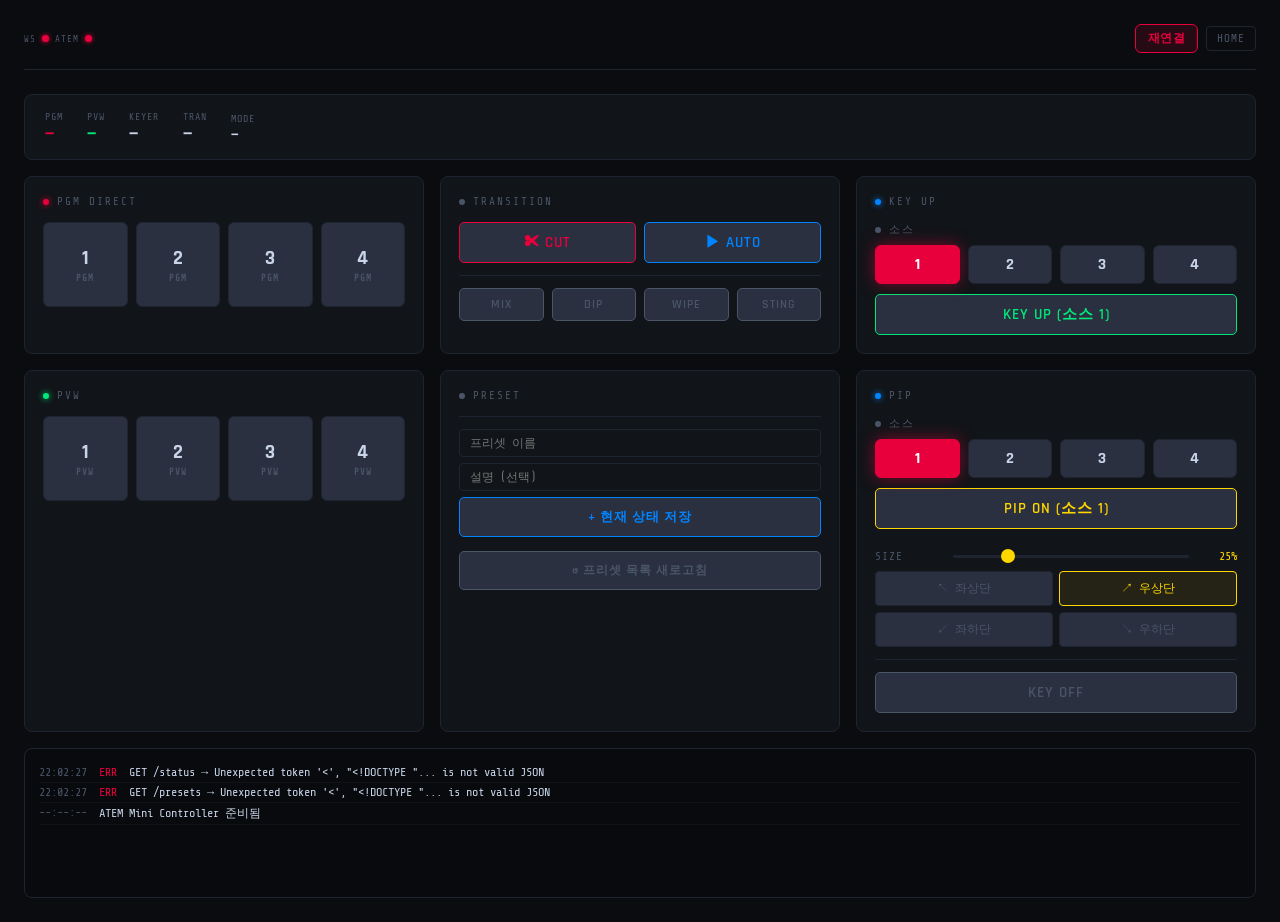
==== static/atem_ui.html @ 9cc90098 "Initial commit: ATEM Controller web application Co-Authored-By: Claude Sonnet 4.6 <noreply@anthropic" ====
<!DOCTYPE html>
<html lang="ko">
<head>
<meta charset="UTF-8">
<meta name="viewport" content="width=device-width, initial-scale=1.0">
<title>ATEM Mini Controller</title>
<link rel="stylesheet" href="/static/css/base.css">
<link rel="stylesheet" href="/static/css/ui.css">
</head>
<body>

<header>
  <span id="conn-info"></span>
  <div class="header-right">
    <span id="atem-addr"></span>
    <button id="reconnect-btn" onclick="reconnect()">재연결</button>
    <a class="nav-btn" href="/menu">HOME</a>
  </div>
</header>

<!-- 상태 표시 -->
<div class="status-panel" style="margin-bottom:16px">
  <div class="status-row">
    <div class="status-item">
      <span class="k">PGM</span>
      <span class="v pgm" id="s-pgm">—</span>
    </div>
    <div class="status-item">
      <span class="k">PVW</span>
      <span class="v pvw" id="s-pvw">—</span>
    </div>
    <div class="status-item">
      <span class="k">KEYER</span>
      <span class="v" id="s-keyer">—</span>
    </div>
    <div class="status-item">
      <span class="k">TRAN</span>
      <span class="v" id="s-tran">—</span>
    </div>
    <div class="status-item" style="flex:1">
      <span class="k">MODE</span>
      <span class="v mode" id="s-mode">—</span>
    </div>
  </div>
</div>

<div class="grid">

  <!-- PGM 직접 출력 -->
  <div class="panel" style="grid-area:pgm">
    <div class="panel-title red">PGM DIRECT</div>
    <div class="source-grid" id="pgm-grid">
      <button class="src-btn" onclick="directPgm(1)">1<span class="label">PGM</span></button>
      <button class="src-btn" onclick="directPgm(2)">2<span class="label">PGM</span></button>
      <button class="src-btn" onclick="directPgm(3)">3<span class="label">PGM</span></button>
      <button class="src-btn" onclick="directPgm(4)">4<span class="label">PGM</span></button>
    </div>
  </div>

  <!-- PVW -->
  <div class="panel" style="grid-area:pvw">
    <div class="panel-title active">PVW</div>
    <div class="source-grid" id="pvw-grid">
      <button class="src-btn" onclick="setPvw(1)">1<span class="label">PVW</span></button>
      <button class="src-btn" onclick="setPvw(2)">2<span class="label">PVW</span></button>
      <button class="src-btn" onclick="setPvw(3)">3<span class="label">PVW</span></button>
      <button class="src-btn" onclick="setPvw(4)">4<span class="label">PVW</span></button>
    </div>
  </div>

  <!-- 전환 -->
  <div class="panel" style="grid-area:tran">
    <div class="panel-title">TRANSITION</div>
    <div class="btn-row">
      <button class="btn cut"  id="btn-cut"  onclick="doTransition('cut')">✂ CUT</button>
      <button class="btn auto" id="btn-auto" onclick="doTransition('auto')">▶ AUTO</button>
    </div>
    <hr class="divider">
    <div class="btn-row">
      <button class="btn style-btn" id="style-MIX"   onclick="setTransStyle('MIX')">MIX</button>
      <button class="btn style-btn" id="style-DIP"   onclick="setTransStyle('DIP')">DIP</button>
      <button class="btn style-btn" id="style-WIPE"  onclick="setTransStyle('WIPE')">WIPE</button>
      <button class="btn style-btn" id="style-STING" onclick="setTransStyle('STING')">STING</button>
    </div>
  </div>

  <!-- 프리셋 -->
  <div class="panel" style="grid-area:preset">
    <div class="panel-title">PRESET</div>
    <div id="preset-list"></div>
    <hr class="divider">
    <div class="preset-add">
      <input type="text" id="preset-name" class="preset-name-input" placeholder="프리셋 이름">
      <input type="text" id="preset-desc" class="preset-name-input" placeholder="설명 (선택)">
      <button class="btn preset" onclick="savePreset()">+ 현재 상태 저장</button>
      <button class="btn reload" onclick="reloadPresets()">↺ 프리셋 목록 새로고침</button>
    </div>
  </div>

  <!-- KEY UP -->
  <div class="panel" style="grid-area:keyer">
    <div class="panel-title blue">KEY UP</div>
    <div class="panel-title" style="margin-bottom:8px">소스</div>
    <div class="source-grid" id="keyer-src-grid" style="margin-bottom:10px">
      <button class="src-btn" onclick="setKeyerSrc(1)" style="aspect-ratio:auto;padding:8px;font-size:16px">1</button>
      <button class="src-btn" onclick="setKeyerSrc(2)" style="aspect-ratio:auto;padding:8px;font-size:16px">2</button>
      <button class="src-btn" onclick="setKeyerSrc(3)" style="aspect-ratio:auto;padding:8px;font-size:16px">3</button>
      <button class="src-btn" onclick="setKeyerSrc(4)" style="aspect-ratio:auto;padding:8px;font-size:16px">4</button>
    </div>
    <button class="btn keyup" id="btn-keyup" onclick="keyUp()">KEY UP (소스 <span id="keyup-src">1</span>)</button>
  </div>

  <!-- PiP -->
  <div class="panel" style="grid-area:pip">
    <div class="panel-title blue">PiP</div>
    <div class="panel-title" style="margin-bottom:8px">소스</div>
    <div class="source-grid" id="pip-src-grid" style="margin-bottom:10px">
      <button class="src-btn" onclick="setPipSrc(1)" style="aspect-ratio:auto;padding:8px;font-size:16px">1</button>
      <button class="src-btn" onclick="setPipSrc(2)" style="aspect-ratio:auto;padding:8px;font-size:16px">2</button>
      <button class="src-btn" onclick="setPipSrc(3)" style="aspect-ratio:auto;padding:8px;font-size:16px">3</button>
      <button class="src-btn" onclick="setPipSrc(4)" style="aspect-ratio:auto;padding:8px;font-size:16px">4</button>
    </div>
    <button class="btn pip" id="btn-pip" onclick="pipOn()">PiP ON (소스 <span id="pip-src-label">1</span>)</button>

    <!-- PiP 설정 -->
    <div class="pip-config">
      <div class="slider-row">
        <label>SIZE</label>
        <input type="range" id="pip-size" min="10" max="80" value="25"
               oninput="document.getElementById('pip-size-v').textContent=this.value+'%'">
        <span class="slider-val" id="pip-size-v">25%</span>
      </div>
    </div>

    <!-- 위치 프리셋 -->
    <div class="pos-grid">
      <button class="pos-btn"     onclick="setPipPos('tl', event)">↖ 좌상단</button>
      <button class="pos-btn sel" onclick="setPipPos('tr', event)">↗ 우상단</button>
      <button class="pos-btn"     onclick="setPipPos('bl', event)">↙ 좌하단</button>
      <button class="pos-btn"     onclick="setPipPos('br', event)">↘ 우하단</button>
    </div>

    <hr class="divider">
    <button class="btn off" id="btn-keyoff" onclick="keyOff()">KEY OFF</button>
  </div>

  <!-- 로그 -->
  <div class="log-panel" id="log" style="grid-area:log">
    <div class="log-line"><span class="ts">--:--:--</span><span class="msg">ATEM Mini Controller 준비됨</span></div>
  </div>

</div>

<script src="/static/js/header.js"></script>
<script src="/static/js/ui.js"></script>
</body>
</html>
---- static/css/base.css ----
@import url('https://fonts.googleapis.com/css2?family=Share+Tech+Mono&family=Rajdhani:wght@400;600;700&display=swap');

/* ── 공통 변수 ── */
:root {
  --bg:     #0a0c0f;
  --panel:  #111418;
  --border: #1e2530;
  --red:    #e8003d;
  --green:  #00e87a;
  --blue:   #0084ff;
  --yellow: #ffd600;
  --dim:    #2a3040;
  --text:   #c8d4e8;
  --muted:  #4a5568;
  --mono:   'Share Tech Mono', monospace;
  --sans:   'Rajdhani', sans-serif;
}

/* ── 리셋 ── */
* { margin: 0; padding: 0; box-sizing: border-box; }

/* ── 기본 바디 ── */
body {
  background: var(--bg);
  color: var(--text);
  font-family: var(--sans);
}

/* ── 공통 네비 버튼 (HOME / SYNC) ── */
.nav-btn,
.refresh-btn,
.home-btn {
  display: inline-block;
  background: none;
  border: 1px solid var(--border);
  color: var(--muted);
  font-family: var(--mono);
  font-size: 11px;
  padding: 5px 10px;
  border-radius: 4px;
  cursor: pointer;
  letter-spacing: 1px;
  text-decoration: none;
  transition: all 0.1s;
}
.nav-btn:hover,
.refresh-btn:hover,
.home-btn:hover { color: var(--text); border-color: var(--text); }

/* ── 연결 상태 dot 레이블 ── */
.dot-label {
  font-family: var(--mono);
  font-size: 9px;
  letter-spacing: 1px;
  color: var(--muted);
  text-transform: uppercase;
}

/* ── 구분선 ── */
.divider {
  border: none;
  border-top: 1px solid var(--border);
  margin: 12px 0;
}

/* ── 공통 헤더: 접속 정보 ── */
#conn-info {
  display: flex;
  align-items: center;
  gap: 6px;
  font-family: var(--mono);
  font-size: 11px;
  color: var(--muted);
  letter-spacing: 0.5px;
}

#conn-info .ws-dot,
#conn-info .atem-dot {
  width: 7px; height: 7px;
  border-radius: 50%;
  background: var(--red);
  box-shadow: 0 0 5px var(--red);
  flex-shrink: 0;
  transition: background 0.3s, box-shadow 0.3s;
}

#conn-info.ws-online   .ws-dot   { background: var(--green); box-shadow: 0 0 6px var(--green); }
#conn-info.atem-online .atem-dot { background: var(--green); box-shadow: 0 0 6px var(--green); }
#conn-info .conn-id  { color: var(--blue); }
#conn-info .ws-count { color: var(--muted); margin-left: 2px; }

/* ── 공통 헤더: 우측 그룹 ── */
.header-right {
  display: flex;
  align-items: center;
  gap: 8px;
}

#atem-addr {
  font-family: var(--mono);
  font-size: 11px;
  color: var(--muted);
  letter-spacing: 0.5px;
}

/* ── 공통 헤더: 재연결 버튼 ── */
#reconnect-btn {
  display: none;
  padding: 5px 12px;
  background: rgba(232,0,61,0.12);
  border: 1px solid var(--red);
  border-radius: 6px;
  color: var(--red);
  font-family: var(--sans);
  font-size: 12px;
  font-weight: 600;
  cursor: pointer;
  letter-spacing: 0.5px;
  transition: background 0.15s;
}

#reconnect-btn:hover    { background: rgba(232,0,61,0.22); }
#reconnect-btn:active   { transform: scale(0.95); }
#reconnect-btn:disabled { opacity: 0.5; cursor: not-allowed; }

body.atem-offline #reconnect-btn { display: block; }
---- static/css/ui.css ----
/* ── 바디 ── */
body {
  font-size: 15px;
  min-height: 100vh;
  padding: 24px;
}

/* ── 헤더 ── */
header {
  display: flex;
  align-items: center;
  justify-content: space-between;
  border-bottom: 1px solid var(--border);
  padding-bottom: 16px;
  margin-bottom: 24px;
}

/* ── 레이아웃 ── */
.grid {
  display: grid;
  grid-template-columns: 1fr 1fr 1fr;
  grid-template-areas:
    "pgm    tran    keyer"
    "pvw    preset  pip"
    "pvw    preset  pip"
    "log    log     log";
  gap: 16px;
}

/* ── 패널 ── */
.panel {
  background: var(--panel);
  border: 1px solid var(--border);
  border-radius: 8px;
  padding: 18px;
}

.panel-title {
  font-family: var(--mono);
  font-size: 11px;
  letter-spacing: 2px;
  color: var(--muted);
  text-transform: uppercase;
  margin-bottom: 14px;
  display: flex;
  align-items: center;
  gap: 8px;
}

.panel-title::before {
  content: '';
  display: inline-block;
  width: 6px; height: 6px;
  border-radius: 50%;
  background: var(--muted);
}

.panel-title.active::before { background: var(--green); box-shadow: 0 0 6px var(--green); }
.panel-title.red::before    { background: var(--red);   box-shadow: 0 0 6px var(--red); }
.panel-title.blue::before   { background: var(--blue);  box-shadow: 0 0 6px var(--blue); }

/* ── 소스 버튼 그리드 ── */
.source-grid {
  display: grid;
  grid-template-columns: repeat(4, 1fr);
  gap: 8px;
}

.src-btn {
  aspect-ratio: 1;
  background: var(--dim);
  border: 1px solid var(--border);
  color: var(--text);
  font-family: var(--sans);
  font-size: 20px;
  font-weight: 700;
  border-radius: 6px;
  cursor: pointer;
  transition: all 0.12s;
  display: flex;
  align-items: center;
  justify-content: center;
  flex-direction: column;
  gap: 2px;
  position: relative;
  overflow: hidden;
}

.src-btn span.label {
  font-size: 9px;
  font-family: var(--mono);
  letter-spacing: 1px;
  color: var(--muted);
}

.src-btn:hover { border-color: var(--text); transform: scale(1.04); }

.src-btn.pgm-active {
  background: var(--red);
  border-color: var(--red);
  color: #fff;
  box-shadow: 0 0 16px rgba(232,0,61,0.5);
}

.src-btn.pvw-active {
  background: var(--green);
  border-color: var(--green);
  color: #000;
  box-shadow: 0 0 16px rgba(0,232,122,0.4);
}

.src-btn.pgm-active .label,
.src-btn.pvw-active .label { color: rgba(0,0,0,0.5); }

/* ── 일반 버튼 ── */
.btn {
  width: 100%;
  padding: 10px 14px;
  border: 1px solid var(--border);
  border-radius: 5px;
  background: var(--dim);
  color: var(--text);
  font-family: var(--sans);
  font-size: 15px;
  font-weight: 600;
  letter-spacing: 1px;
  cursor: pointer;
  transition: all 0.12s;
  text-transform: uppercase;
  margin-bottom: 8px;
}

.btn:last-child { margin-bottom: 0; }

/* ── 버튼 가로 나열 ── */
.btn-row {
  display: flex;
  gap: 8px;
}
.btn-row .btn { margin-bottom: 0; }
.btn:hover { border-color: var(--text); background: #1e2530; }

.btn.cut   { border-color: var(--red);    color: var(--red); }
.btn.auto  { border-color: var(--blue);   color: var(--blue); }
.btn.cut.active  { background: var(--red);  color: #fff; box-shadow: 0 0 14px rgba(232,0,61,0.5); }
.btn.auto.active { background: var(--blue); color: #fff; box-shadow: 0 0 14px rgba(0,132,255,0.5); }
.btn.off   { border-color: var(--muted);  color: var(--muted); }
.btn.pip   { border-color: var(--yellow); color: var(--yellow); }
.btn.keyup { border-color: var(--green);  color: var(--green); }

.btn.pip.active   { background: var(--yellow); color: #000; box-shadow: 0 0 14px rgba(255,214,0,0.5); }
.btn.keyup.active { background: var(--green);  color: #000; box-shadow: 0 0 14px rgba(0,232,122,0.5); }
.btn.off.active   { background: var(--muted);  color: #000; }

.btn.cut:hover   { background: rgba(232,0,61,0.15); }
.btn.auto:hover  { background: rgba(0,132,255,0.15); }
.btn.pip:hover   { background: rgba(255,214,0,0.1); }
.btn.keyup:hover { background: rgba(0,232,122,0.1); }

/* ── 프리셋 버튼 ── */
.btn.preset {
  border-color: var(--blue);
  color: var(--blue);
  font-size: 13px;
}
.btn.preset:hover  { background: rgba(0,132,255,0.12); }
.btn.preset.active { border-color: var(--green); color: var(--green); background: rgba(0,232,122,0.08); }

/* ── 트랜지션 스타일 버튼 ── */
.btn.style-btn {
  flex: 1;
  width: auto;
  border-color: var(--muted);
  color: var(--muted);
  font-size: 12px;
  padding: 8px 4px;
  margin-bottom: 0;
}
.btn.style-btn:hover  { border-color: var(--text); color: var(--text); background: rgba(255,255,255,0.05); }
.btn.style-btn.active { border-color: var(--blue); color: var(--blue); background: rgba(0,132,255,0.12); }

/* ── 프리셋 목록 ── */
.preset-row {
  display: flex;
  align-items: stretch;
  gap: 6px;
  margin-bottom: 8px;
}

.preset-row .btn {
  flex: 1;
  margin-bottom: 0;
  text-align: left;
}

.preset-del {
  flex-shrink: 0;
  width: 30px;
  background: none;
  border: 1px solid var(--border);
  border-radius: 5px;
  color: var(--muted);
  font-size: 16px;
  cursor: pointer;
  transition: all 0.1s;
}
.preset-del:hover { border-color: var(--red); color: var(--red); }

/* ── 프리셋 추가 폼 ── */
.preset-add { display: flex; flex-direction: column; gap: 6px; }

.preset-name-input {
  background: var(--panel);
  border: 1px solid var(--border);
  color: var(--text);
  font-family: var(--mono);
  font-size: 12px;
  padding: 6px 10px;
  border-radius: 4px;
  width: 100%;
}
.preset-name-input:focus { outline: none; border-color: var(--blue); }

/* ── PiP 설정 ── */
.pip-config { margin-top: 12px; }

.slider-row {
  display: grid;
  grid-template-columns: 70px 1fr 40px;
  align-items: center;
  gap: 8px;
  margin-bottom: 8px;
}

.slider-row label {
  font-family: var(--mono);
  font-size: 11px;
  color: var(--muted);
  letter-spacing: 1px;
}

input[type=range] {
  -webkit-appearance: none;
  width: 100%;
  height: 3px;
  background: var(--border);
  border-radius: 2px;
  outline: none;
}

input[type=range]::-webkit-slider-thumb {
  -webkit-appearance: none;
  width: 14px; height: 14px;
  border-radius: 50%;
  background: var(--yellow);
  cursor: pointer;
}

.slider-val {
  font-family: var(--mono);
  font-size: 12px;
  color: var(--yellow);
  text-align: right;
}

/* ── PiP 위치 그리드 ── */
.pos-grid {
  display: grid;
  grid-template-columns: 1fr 1fr;
  gap: 6px;
  margin-top: 8px;
}

.pos-btn {
  padding: 8px;
  background: var(--dim);
  border: 1px solid var(--border);
  border-radius: 4px;
  color: var(--muted);
  font-size: 12px;
  cursor: pointer;
  text-align: center;
  transition: all 0.1s;
  font-family: var(--mono);
}

.pos-btn:hover { border-color: var(--yellow); color: var(--yellow); }
.pos-btn.sel   { border-color: var(--yellow); color: var(--yellow); background: rgba(255,214,0,0.08); }

/* ── 상태 표시 바 ── */
.status-panel {
  grid-column: 1 / -1;
  background: var(--panel);
  border: 1px solid var(--border);
  border-radius: 8px;
  padding: 16px 20px;
  display: flex;
  align-items: center;
  justify-content: space-between;
  gap: 16px;
}

.status-row {
  display: flex;
  align-items: center;
  gap: 24px;
  flex: 1;
}

.status-item {
  display: flex;
  flex-direction: column;
  gap: 3px;
}

.status-item .k {
  font-family: var(--mono);
  font-size: 10px;
  color: var(--muted);
  letter-spacing: 1px;
  text-transform: uppercase;
}

.status-item .v {
  font-family: var(--mono);
  font-size: 16px;
  font-weight: bold;
}

.status-item .v.pgm       { color: var(--red); }
.status-item .v.pvw       { color: var(--green); }
.status-item .v.mode      { color: var(--text); font-size: 13px; }
.status-item .v.keyer-off { color: var(--muted); }
.status-item .v.keyer-on  { color: var(--green); }
.status-item .v.keyer-pip { color: var(--yellow); }
.status-item .v.tran-cut  { color: var(--red); }
.status-item .v.tran-auto { color: var(--blue); }

/* RELOAD 버튼 */
.btn.reload {
  border-color: var(--muted);
  color: var(--muted);
  font-size: 12px;
}
.btn.reload:hover { border-color: var(--text); color: var(--text); background: rgba(255,255,255,0.05); }

/* ── 로그 패널 ── */
.log-panel {
  grid-column: 1 / -1;
  background: #080a0d;
  border: 1px solid var(--border);
  border-radius: 8px;
  padding: 14px;
  height: 150px;
  overflow-y: auto;
  font-family: var(--mono);
  font-size: 12px;
}

.log-line {
  padding: 2px 0;
  border-bottom: 1px solid rgba(255,255,255,0.03);
  display: flex;
  gap: 12px;
}

.log-line .ts  { color: var(--muted); flex-shrink: 0; }
.log-line .ok  { color: var(--green); }
.log-line .err { color: var(--red); }
.log-line .msg { color: var(--text); }
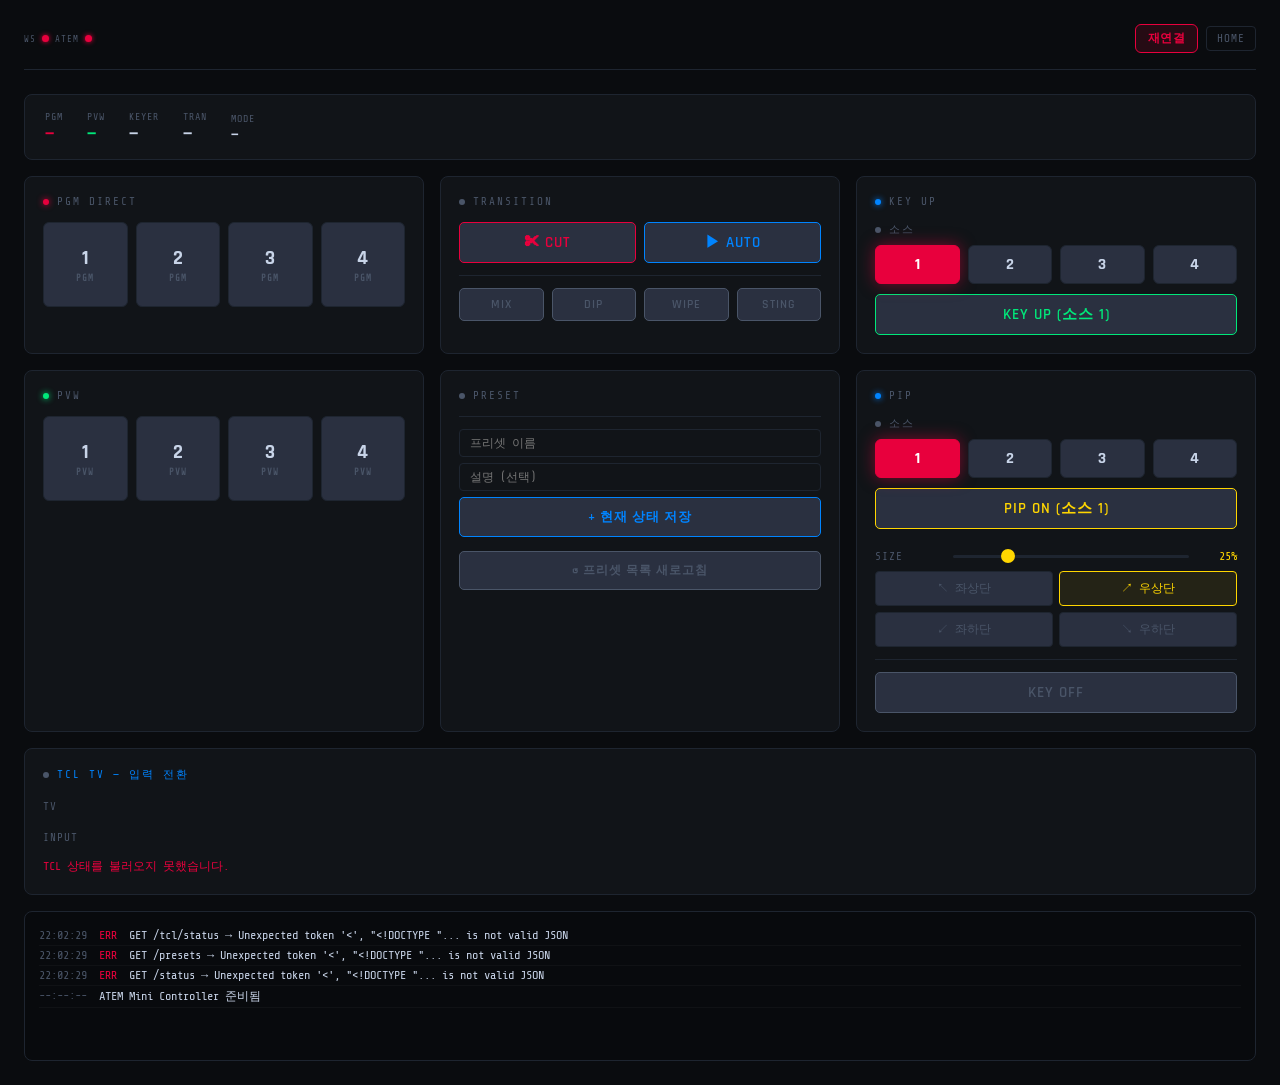
==== commit 04a22564: "feat: UI에 TCL TV 패널 추가 및 PiP 이동 로직 개선 - atem_ui.html: TCL TV 입력 전환 패널 추가 (TV 선택 + 입력 선택 + 결과 메시지) - " ====
--- a/static/atem_ui.html
+++ b/static/atem_ui.html
@@ -144,6 +144,26 @@
     <button class="btn off" id="btn-keyoff" onclick="keyOff()">KEY OFF</button>
   </div>
 
+  <!-- TCL TV -->
+  <div class="panel" id="tcl-panel" style="grid-area:tcl">
+    <div class="panel-title" style="color:var(--blue)">TCL TV — 입력 전환</div>
+
+    <!-- TV 선택 -->
+    <div style="margin-bottom:12px">
+      <span style="font-family:var(--mono);font-size:11px;color:var(--muted);letter-spacing:1px;margin-right:10px">TV</span>
+      <span id="tcl-tv-btns"></span>
+    </div>
+
+    <!-- 입력 선택 -->
+    <div style="margin-bottom:12px">
+      <span style="font-family:var(--mono);font-size:11px;color:var(--muted);letter-spacing:1px;margin-right:10px">INPUT</span>
+      <span id="tcl-input-btns"></span>
+    </div>
+
+    <!-- 결과 메시지 -->
+    <div id="tcl-msg" style="font-family:var(--mono);font-size:12px;color:var(--muted);min-height:18px"></div>
+  </div>
+
   <!-- 로그 -->
   <div class="log-panel" id="log" style="grid-area:log">
     <div class="log-line"><span class="ts">--:--:--</span><span class="msg">ATEM Mini Controller 준비됨</span></div>
--- a/static/css/ui.css
+++ b/static/css/ui.css
@@ -23,6 +23,7 @@
     "pgm    tran    keyer"
     "pvw    preset  pip"
     "pvw    preset  pip"
+    "tcl    tcl     tcl"
     "log    log     log";
   gap: 16px;
 }
